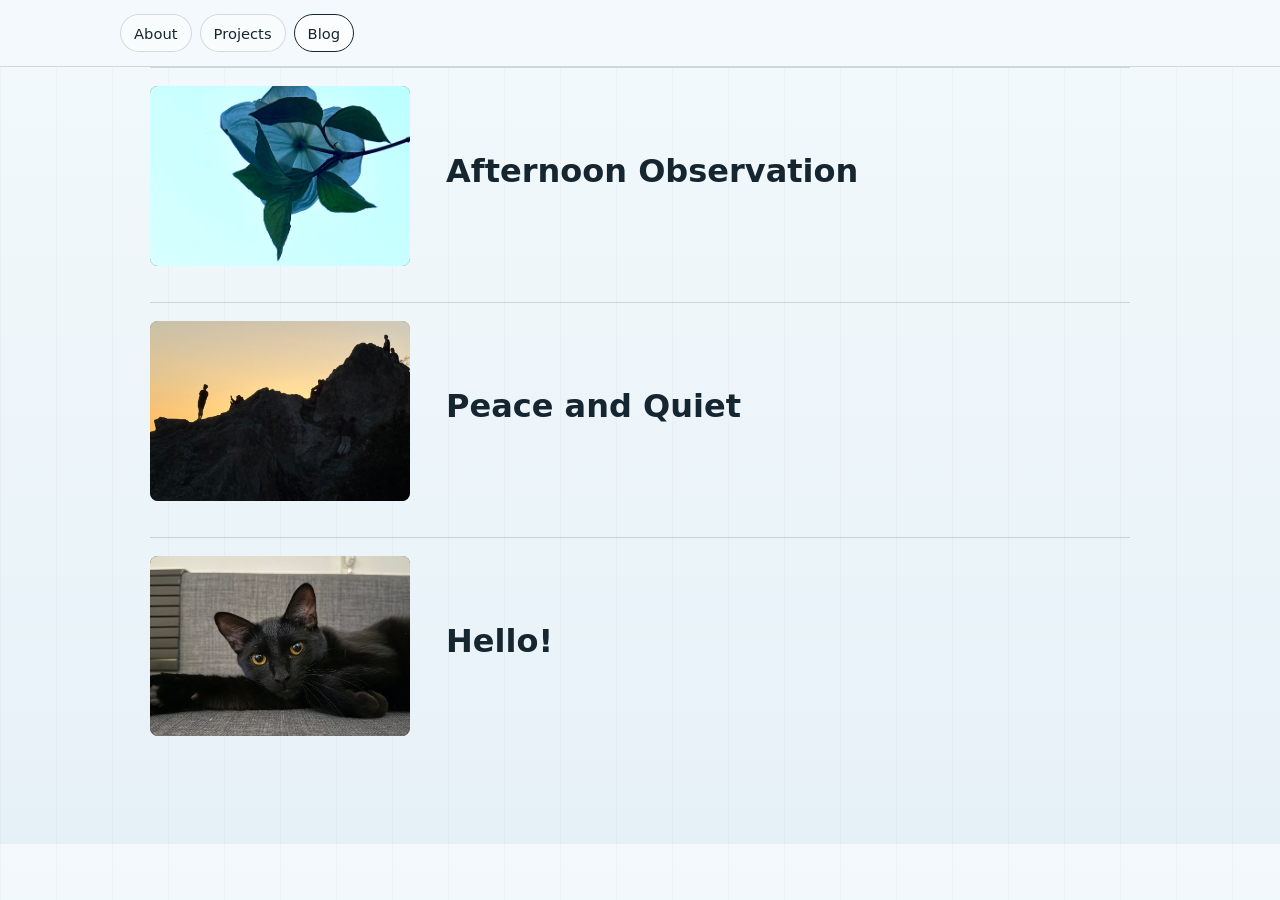
==== photos.html @ 7d3872f0 "Add personal website" ====
<!doctype html>
<html lang="en">
  <head>
    <meta charset="utf-8">
    <meta name="viewport" content="width=device-width, initial-scale=1">
    <title>Blog | Swetha Srikari Maganti</title>
    <meta
      name="description"
      content="A small photo blog from Swetha Srikari Maganti."
    >
    <link rel="stylesheet" href="styles.css">
  </head>
  <body>
    <header class="site-header">
      <div class="site-header-inner">
        <nav class="site-links" aria-label="Primary links">
          <a href="index.html">About</a>
          <a href="projects.html">Projects</a>
          <a href="photos.html" aria-current="page">Blog</a>
        </nav>
      </div>
    </header>

    <main>
      <section class="photo-blog" aria-label="Photo blog posts">
        <article class="photo-post">
          <div class="photo-card photo-a" role="img" aria-label="Photo for Afternoon Observation">
            <img src="IMG_3461.jpeg" alt="Afternoon Observation" onerror="this.hidden=true">
          </div>
          <div>
            <h2>Afternoon Observation</h2>
          </div>
        </article>
        <article class="photo-post">
          <div class="photo-card photo-b" role="img" aria-label="Photo for Peace and Quiet">
            <img src="IMG_3234.jpeg" alt="Peace and Quiet" onerror="this.hidden=true">
          </div>
          <div>
            <h2>Peace and Quiet</h2>
          </div>
        </article>
        <article class="photo-post">
          <div class="photo-card photo-c" role="img" aria-label="Photo for Hello!">
            <img src="IMG_2735.jpeg" alt="Hello!" onerror="this.hidden=true">
          </div>
          <div>
            <h2>Hello!</h2>
          </div>
        </article>
      </section>
    </main>
  </body>
</html>
---- styles.css ----
:root {
  color-scheme: light;
  --ink: #162631;
  --muted: #5b6a73;
  --paper: #f3f9fc;
  --paper-end: #e6f1f7;
  --paper-strong: #f6fafc;
  --line: rgba(22, 38, 49, 0.16);
  --grid-line: rgba(22, 38, 49, 0.026);
  --forest: #2e5868;
  --brick: #875f5e;
  --blue: #3d6d82;
  --ochre: #957640;
  --body-text: #33434c;
  --chip-bg: rgba(255, 255, 255, 0.5);
  --header-bg: rgba(243, 249, 252, 0.9);
  --shadow: 0 24px 70px rgba(22, 38, 49, 0.13);
}

* {
  box-sizing: border-box;
}

html {
  scroll-behavior: smooth;
}

body {
  margin: 0;
  color: var(--ink);
  background:
    linear-gradient(90deg, var(--grid-line) 1px, transparent 1px),
    linear-gradient(var(--paper), var(--paper-end));
  background-size: 56px 56px, auto;
  font-family: Inter, ui-sans-serif, system-ui, -apple-system, BlinkMacSystemFont, "Segoe UI", sans-serif;
}

a {
  color: inherit;
  text-decoration: none;
}

button,
a {
  -webkit-tap-highlight-color: transparent;
}

.site-header {
  position: sticky;
  top: 0;
  z-index: 20;
  padding: 14px 0;
  border-bottom: 1px solid var(--line);
  background: var(--header-bg);
  backdrop-filter: blur(18px);
}

.site-header-inner {
  display: flex;
  align-items: center;
  justify-content: flex-start;
  gap: 20px;
  width: min(1040px, calc(100% - 32px));
  margin: 0 auto;
}

.brand-mark {
  display: grid;
  width: 38px;
  height: 38px;
  flex: 0 0 auto;
  place-items: center;
  border: 1px solid currentColor;
  border-radius: 50%;
  font-family: Georgia, serif;
  font-size: 0.82rem;
  letter-spacing: 0;
}

.site-links {
  display: flex;
  flex-wrap: wrap;
  justify-content: flex-end;
  gap: 8px;
}

.site-links a,
.closing-strip a {
  display: inline-flex;
  align-items: center;
  min-height: 38px;
  padding: 0 13px;
  border: 1px solid var(--line);
  border-radius: 999px;
  background: var(--chip-bg);
  color: var(--ink);
  font-size: 0.92rem;
}

.site-links a:hover,
.closing-strip a:hover,
.project-card:hover {
  border-color: currentColor;
}

.site-links a[aria-current="page"] {
  border-color: currentColor;
  background: rgba(255, 255, 255, 0.68);
}

.home-hero {
  padding: clamp(52px, 7vh, 88px) 0 clamp(42px, 6vh, 70px);
}

.hero-copy {
  width: min(1180px, calc(100% - 32px));
  margin: 0 auto;
}

.eyebrow,
.section-label {
  margin: 0 0 12px;
  color: var(--forest);
  font-size: 0.75rem;
  font-weight: 750;
  letter-spacing: 0.08em;
  text-transform: uppercase;
}

h1,
h2,
p {
  margin-top: 0;
}

h1,
h2 {
  letter-spacing: 0;
}

h1 {
  max-width: 100%;
  margin-bottom: clamp(24px, 3.5vw, 38px);
  font-size: clamp(2.45rem, 4.2vw, 3.85rem);
  line-height: 0.96;
}

h1 strong {
  font-weight: 850;
}

h1 .name-rest {
  font-weight: 400;
}

h2 {
  font-size: clamp(1.45rem, 2.7vw, 2.45rem);
  line-height: 1.08;
}

p {
  line-height: 1.65;
}

.intro-card {
  display: grid;
  grid-template-columns: 158px minmax(0, 1fr);
  align-items: start;
  gap: clamp(28px, 6vw, 86px);
  max-width: 1180px;
}

.intro-card p {
  max-width: 900px;
  margin-bottom: 14px;
  color: var(--body-text);
  font-size: clamp(1.06rem, 2vw, 1.24rem);
}

.intro-card p:last-child {
  margin-bottom: 0;
}

.about-copy h2 {
  margin-bottom: 18px;
}

.identity-column {
  display: grid;
  gap: 14px;
}

.portrait-small {
  position: relative;
  display: grid;
  width: 158px;
  aspect-ratio: 4 / 5;
  place-items: end start;
  overflow: hidden;
  padding: 12px;
  border: 1px solid var(--line);
  border-radius: 8px;
  background:
    radial-gradient(circle at 50% 26%, var(--paper-strong) 0 17%, transparent 18%),
    linear-gradient(150deg, var(--forest), var(--blue) 46%, var(--ochre) 47% 56%, var(--brick) 57%);
  background-size: cover;
  box-shadow: var(--shadow);
}

.portrait-small img,
.photo-card img {
  position: absolute;
  inset: 0;
  width: 100%;
  height: 100%;
  object-fit: cover;
}

.photo-a img {
  object-position: 50% 42%;
}

.portrait-small span,
.photo-card span {
  position: relative;
  z-index: 1;
  display: inline-flex;
  max-width: 100%;
  padding: 7px 9px;
  background: color-mix(in srgb, var(--paper-strong) 86%, transparent);
  color: var(--ink);
  font-size: 0.84rem;
}

.profile-links {
  display: grid;
  gap: 7px;
  color: var(--muted);
  font-size: 0.92rem;
  line-height: 1.35;
}

.profile-links div {
  display: flex;
  gap: 8px;
  justify-content: center;
  white-space: nowrap;
}

.profile-links a:hover {
  color: var(--ink);
}

.content-grid {
  display: grid;
  grid-template-columns: minmax(180px, 0.35fr) minmax(0, 1fr);
  gap: clamp(26px, 6vw, 74px);
  width: min(1040px, calc(100% - 32px));
  margin: 0 auto;
  padding: clamp(32px, 5vw, 54px) 0;
  border-top: 1px solid var(--line);
}

.work-block h2 {
  font-size: clamp(1.7rem, 3.2vw, 3rem);
}

.project-list {
  display: grid;
  gap: 12px;
}

.project-card {
  display: grid;
  grid-template-columns: minmax(0, 1fr);
  gap: 8px 16px;
  padding: 18px;
  border: 1px solid var(--line);
  border-radius: 8px;
  background: color-mix(in srgb, var(--paper-strong) 62%, transparent);
  box-shadow: 0 10px 40px rgba(22, 38, 49, 0.05);
}

.project-page-list {
  width: min(1040px, calc(100% - 32px));
  margin: 0 auto;
  padding: clamp(32px, 5vw, 54px) 0 90px;
}

.project-card span {
  grid-row: span 2;
  color: var(--brick);
  font-family: Georgia, serif;
  font-size: 1.45rem;
}

.project-card strong {
  font-size: 1.08rem;
}

.project-card p {
  margin: 0;
  color: var(--muted);
}

.closing-strip {
  display: flex;
  align-items: center;
  justify-content: space-between;
  gap: 18px;
  width: min(1120px, calc(100% - 32px));
  margin: 0 auto;
  padding: 28px 0 84px;
  border-top: 1px solid var(--line);
}

.closing-strip p {
  max-width: 620px;
  margin: 0;
  color: var(--muted);
}

.photo-page-hero,
.page-hero {
  width: min(980px, calc(100% - 32px));
  margin: 0 auto;
  padding: clamp(48px, 8vw, 100px) 0 clamp(28px, 5vw, 52px);
}

.photo-page-hero h1,
.page-hero h1 {
  margin-bottom: 22px;
  font-size: clamp(2.85rem, 5.4vw, 4.7rem);
}

.photo-page-hero p:not(.eyebrow),
.page-hero p:not(.eyebrow) {
  max-width: 680px;
  color: var(--body-text);
  font-size: clamp(1.08rem, 2vw, 1.28rem);
}

.photo-blog {
  display: grid;
  gap: 18px;
  width: min(980px, calc(100% - 32px));
  margin: 0 auto;
  padding: 0 0 90px;
}

.photo-post {
  display: grid;
  grid-template-columns: minmax(180px, 260px) minmax(0, 1fr);
  gap: clamp(18px, 4vw, 36px);
  align-items: center;
  padding: 18px 0;
  border-top: 1px solid var(--line);
}

.photo-post h2 {
  margin-bottom: 10px;
  font-size: clamp(1.35rem, 2.5vw, 2rem);
}

.photo-post p:last-child {
  max-width: 560px;
  margin-bottom: 0;
  color: var(--body-text);
}

.post-meta {
  margin-bottom: 8px;
  color: var(--forest);
  font-size: 0.75rem;
  font-weight: 750;
  letter-spacing: 0.08em;
  text-transform: uppercase;
}

.photo-card {
  position: relative;
  min-height: 180px;
  overflow: hidden;
  border: 0;
  border-radius: 8px;
  background-color: #c6a77f;
  background-size: cover;
  background-position: center;
  cursor: pointer;
  display: flex;
  align-items: flex-end;
  padding: 12px;
  text-align: left;
  font: inherit;
}

.photo-a {
  background-image: linear-gradient(140deg, rgba(30, 45, 40, 0.18), rgba(30, 45, 40, 0.38)), radial-gradient(circle at 34% 35%, #f4dfaf 0 10%, transparent 11%), linear-gradient(135deg, #34584c, #c18f54);
}

.photo-b {
  background-image: linear-gradient(140deg, rgba(60, 34, 34, 0.12), rgba(60, 34, 34, 0.34)), repeating-linear-gradient(90deg, #657a69 0 12px, #d1ad79 12px 22px);
}

.photo-c {
  background-image: radial-gradient(circle at 66% 34%, #e3a94b 0 12%, transparent 13%), linear-gradient(140deg, #273a37, #994c43);
}

.photo-d {
  background-image: linear-gradient(145deg, rgba(28, 38, 42, 0.12), rgba(28, 38, 42, 0.34)), linear-gradient(90deg, #244357, #d99d46 48%, #efe2d0 49% 51%, #804653);
}

.modal {
  position: fixed;
  inset: 0;
  z-index: 40;
  display: none;
  align-items: center;
  justify-content: center;
  padding: 20px;
}

.modal.is-open {
  display: flex;
}

.modal-backdrop {
  position: absolute;
  inset: 0;
  background: rgba(22, 24, 23, 0.54);
}

.modal-card {
  position: relative;
  width: min(520px, 100%);
  padding: 28px;
  border-radius: 8px;
  background: var(--paper-strong);
  box-shadow: var(--shadow);
}

.modal-card h2 {
  font-size: clamp(1.65rem, 4vw, 2.6rem);
}

.modal-close {
  position: absolute;
  top: 12px;
  right: 12px;
  display: grid;
  width: 34px;
  height: 34px;
  place-items: center;
  border: 1px solid var(--line);
  border-radius: 50%;
  background: transparent;
  cursor: pointer;
  font: inherit;
}

@media (max-width: 900px) {
  .site-header-inner {
    align-items: flex-start;
    flex-direction: column;
  }

  .site-links {
    justify-content: flex-start;
  }

  .home-hero {
    padding-top: 44px;
  }

  .content-grid {
    grid-template-columns: 1fr;
  }

  .intro-card {
    grid-template-columns: 140px minmax(0, 1fr);
    gap: 18px;
  }

  .portrait-small {
    width: 140px;
  }

  .photo-post {
    grid-template-columns: minmax(160px, 220px) minmax(0, 1fr);
  }

  .closing-strip {
    align-items: flex-start;
    flex-direction: column;
  }
}

.editor-shell {
  width: min(980px, calc(100% - 32px));
  margin: 0 auto;
  padding: clamp(36px, 6vw, 72px) 0 90px;
}

.editor-heading {
  max-width: 720px;
  margin-bottom: 34px;
}

.editor-heading h1 {
  margin-bottom: 18px;
}

.editor-heading p:not(.eyebrow) {
  color: var(--body-text);
  font-size: clamp(1.05rem, 2vw, 1.2rem);
}

.content-form {
  display: grid;
  gap: 22px;
}

.form-section {
  display: grid;
  gap: 16px;
  padding: 22px;
  border: 1px solid var(--line);
  border-radius: 8px;
  background: color-mix(in srgb, var(--paper-strong) 56%, transparent);
}

.form-section h2 {
  margin-bottom: 4px;
  font-size: clamp(1.3rem, 2.4vw, 1.9rem);
}

.form-grid {
  display: grid;
  grid-template-columns: repeat(2, minmax(0, 1fr));
  gap: 16px;
}

.entry-fields {
  display: grid;
  gap: 12px;
  padding-top: 16px;
  border-top: 1px solid var(--line);
}

.entry-fields:first-of-type {
  padding-top: 0;
  border-top: 0;
}

label {
  display: grid;
  gap: 7px;
  color: var(--forest);
  font-size: 0.78rem;
  font-weight: 750;
  letter-spacing: 0.06em;
  text-transform: uppercase;
}

input,
textarea {
  width: 100%;
  border: 1px solid var(--line);
  border-radius: 8px;
  background: rgba(255, 255, 255, 0.62);
  color: var(--ink);
  font: inherit;
  letter-spacing: 0;
}

input[type="file"] {
  display: block;
  min-height: auto;
  padding: 10px;
}

input {
  min-height: 42px;
  padding: 0 12px;
}

textarea {
  resize: vertical;
  padding: 12px;
  line-height: 1.55;
}

.editor-actions {
  display: flex;
  align-items: center;
  gap: 14px;
  padding-top: 4px;
}

.editor-actions button {
  min-height: 40px;
  padding: 0 14px;
  border: 1px solid var(--line);
  border-radius: 999px;
  background: var(--chip-bg);
  color: var(--ink);
  cursor: pointer;
  font: inherit;
}

.editor-actions span {
  color: var(--muted);
}

.saved-file-note {
  margin-top: -2px;
  color: var(--muted);
  font-size: 0.82rem;
  font-weight: 500;
  letter-spacing: 0;
  text-transform: none;
}

@media (max-width: 540px) {
  .site-links a {
    flex: 1 0 auto;
    justify-content: center;
  }

  .project-card {
    grid-template-columns: 1fr;
  }

  .intro-card {
    grid-template-columns: 1fr;
  }

  .portrait-small {
    width: 132px;
  }

  .profile-links div {
    justify-content: flex-start;
  }

  .photo-post {
    grid-template-columns: 1fr;
  }
}
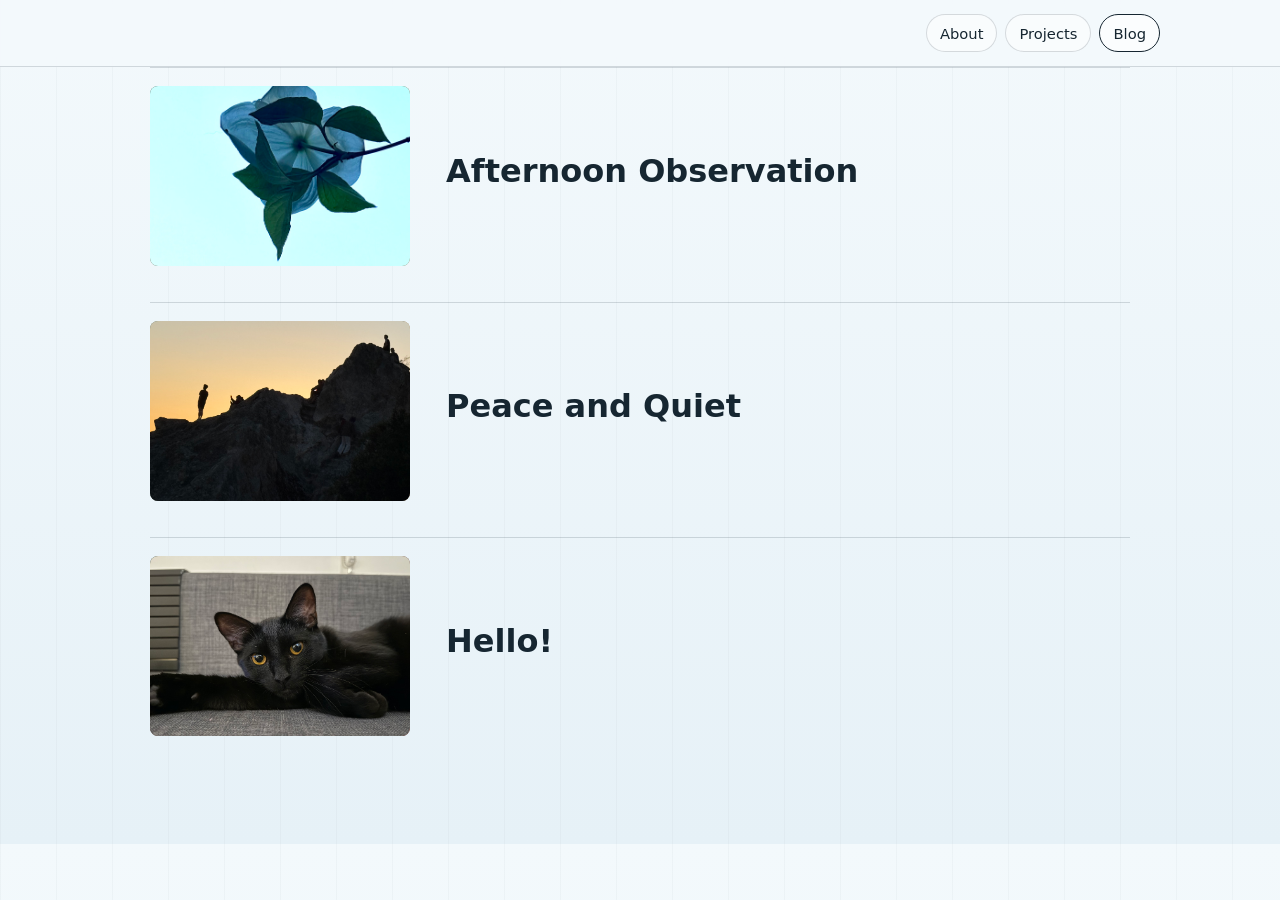
==== commit 1e9a5ae0: "Organize assets and align navigation" ====
--- a/photos.html
+++ b/photos.html
@@ -25,7 +25,7 @@
       <section class="photo-blog" aria-label="Photo blog posts">
         <article class="photo-post">
           <div class="photo-card photo-a" role="img" aria-label="Photo for Afternoon Observation">
-            <img src="IMG_3461.jpeg" alt="Afternoon Observation" onerror="this.hidden=true">
+            <img src="images/IMG_3461.jpeg" alt="Afternoon Observation" onerror="this.hidden=true">
           </div>
           <div>
             <h2>Afternoon Observation</h2>
@@ -33,7 +33,7 @@
         </article>
         <article class="photo-post">
           <div class="photo-card photo-b" role="img" aria-label="Photo for Peace and Quiet">
-            <img src="IMG_3234.jpeg" alt="Peace and Quiet" onerror="this.hidden=true">
+            <img src="images/IMG_3234.jpeg" alt="Peace and Quiet" onerror="this.hidden=true">
           </div>
           <div>
             <h2>Peace and Quiet</h2>
@@ -41,7 +41,7 @@
         </article>
         <article class="photo-post">
           <div class="photo-card photo-c" role="img" aria-label="Photo for Hello!">
-            <img src="IMG_2735.jpeg" alt="Hello!" onerror="this.hidden=true">
+            <img src="images/IMG_2735.jpeg" alt="Hello!" onerror="this.hidden=true">
           </div>
           <div>
             <h2>Hello!</h2>
--- a/styles.css
+++ b/styles.css
@@ -58,7 +58,7 @@
 .site-header-inner {
   display: flex;
   align-items: center;
-  justify-content: flex-start;
+  justify-content: flex-end;
   gap: 20px;
   width: min(1040px, calc(100% - 32px));
   margin: 0 auto;
@@ -460,12 +460,11 @@
 
 @media (max-width: 900px) {
   .site-header-inner {
-    align-items: flex-start;
-    flex-direction: column;
+    justify-content: flex-end;
   }
 
   .site-links {
-    justify-content: flex-start;
+    justify-content: flex-end;
   }
 
   .home-hero {
